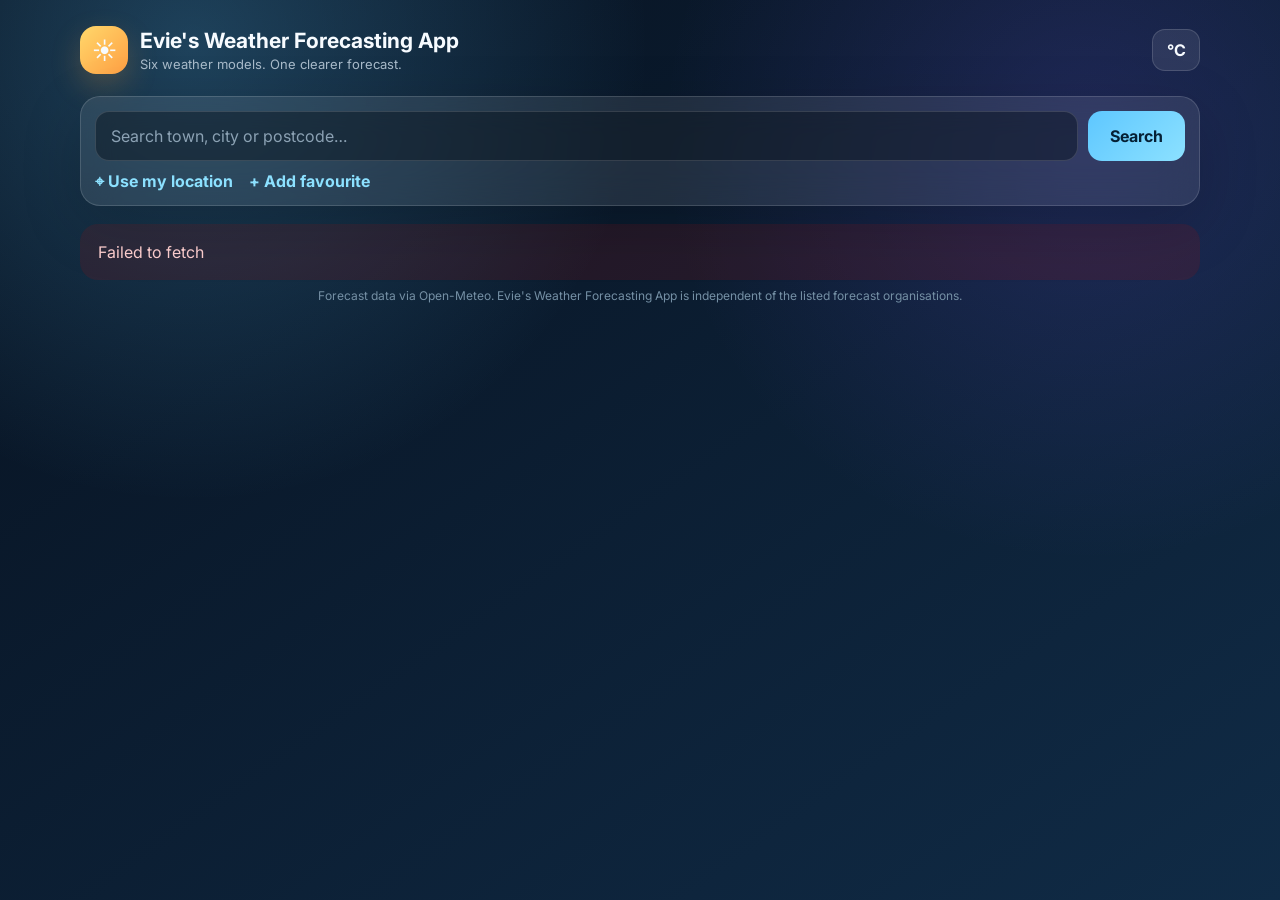
==== index.html @ 42afc1ee "Add current-hour model side-by-side section" ====
<!DOCTYPE html>
<html lang="en">
<head>
  <meta charset="UTF-8" />
  <meta name="viewport" content="width=device-width, initial-scale=1.0" />
  <meta name="theme-color" content="#07111f" />
  <title>Evie&apos;s Weather Forecasting App</title>
  <link rel="preconnect" href="https://fonts.googleapis.com">
  <link rel="preconnect" href="https://fonts.gstatic.com" crossorigin>
  <link href="https://fonts.googleapis.com/css2?family=Inter:wght@400;500;600;700;800&display=swap" rel="stylesheet">
  <link rel="stylesheet" href="style.css" />
  <link rel="stylesheet" href="hourly-overrides.css?v=20260829-13" />
  <link rel="stylesheet" href="rosie-upgrade.css?v=20260829-2" />
  <link rel="stylesheet" href="weather-effects.css?v=20260829-4" />
  <link rel="stylesheet" href="radar-link.css?v=20260830-1" />
</head>
<body>
  <div class="app-shell">
    <header class="topbar">
      <div class="brand">
        <div class="brand-mark">☀</div>
        <div><h1>Evie&apos;s Weather Forecasting App</h1><p>Six weather models. One clearer forecast.</p></div>
      </div>
      <button id="unitBtn" class="unit-btn" aria-label="Toggle temperature unit">°C</button>
    </header>

    <main>
      <section class="search-panel glass">
        <form id="searchForm" class="search-form">
          <input id="searchInput" autocomplete="off" placeholder="Search town, city or postcode…" aria-label="Search location" />
          <button type="submit">Search</button>
        </form>
        <button id="locationBtn" class="location-btn">⌖ Use my location</button>
        <div id="searchResults" class="search-results hidden"></div>
      </section>

      <section id="loading" class="status-card glass hidden">Comparing weather models…</section>
      <section id="error" class="status-card error hidden"></section>

      <section id="weatherContent" class="hidden">
        <section class="hero-card glass">
          <div id="weatherScene" class="weather-scene" aria-hidden="true"></div>
          <div class="hero-main">
            <div>
              <p id="locationName" class="eyebrow">—</p>
              <div class="consensus-label">CONSENSUS NOW</div>
              <h2 id="temperature">--°</h2>
              <p id="condition" class="condition">—</p>
              <p id="feelsLike" class="muted">Feels like —</p>
            </div>
            <div id="weatherIcon" class="weather-icon hero-static-icon" aria-hidden="true"></div>
          </div>

          <div class="rosie-lane" aria-hidden="true">
            <div id="rosie" class="rosie"></div>
          </div>

          <div class="stats-grid hero-stats-grid">
            <div class="stat likelihood-stat"><span>☔</span><div><small>Rain likelihood</small><strong id="confidenceBadge" class="confidence high">HIGH</strong></div></div>
            <div class="stat"><span>💧</span><div><small>Humidity</small><strong id="humidity">—</strong></div></div>
            <div class="stat"><span>💨</span><div><small>Wind</small><strong id="wind">—</strong></div></div>
            <div class="stat"><span>🌧️</span><div><small>Rain now</small><strong id="rain">—</strong></div></div>
            <div class="stat"><span>☀️</span><div><small>Current UV</small><strong id="currentUv">—</strong></div></div>
            <div class="stat"><span>🧠</span><div><small>Models live</small><strong id="modelCount">—</strong></div></div>
          </div>
          <p id="confidenceText" class="hidden">Models are closely aligned.</p>
          <div class="radar-forecast-wrap">
            <a id="radarForecastBtn" class="radar-forecast-btn" href="radar.html">
              <span>🌦️ Live Rain &amp; Cloud Forecast</span>
              <span class="radar-sub">See where the weather is heading →</span>
            </a>
          </div>
        </section>

        <section class="section-card glass">
          <div class="section-heading">
            <div><span class="kicker">AVERAGED</span><h3>Next 24 hours</h3></div>
            <span id="updatedAt" class="muted"></span>
          </div>
          <div id="hourlyForecast" class="hourly-scroll"></div>
        </section>

        <section class="section-card glass">
          <div class="section-heading">
            <div><span class="kicker">TOMORROW</span><h3>Tomorrow hour by hour</h3></div>
            <span id="tomorrowDate" class="muted"></span>
          </div>
          <div id="tomorrowHourlyForecast" class="hourly-scroll"></div>
        </section>

        <section class="section-card glass">
          <div class="section-heading">
            <div><span class="kicker">SIDE BY SIDE</span><h3>What each model says now</h3></div>
            <span id="nowModelTime" class="muted"></span>
          </div>
          <div id="nowModelComparison" class="model-grid"></div>
          <p class="explain">Each card is the model forecast for the current hour at the selected location, including its weather type, temperature and forecast precipitation.</p>
        </section>

        <section class="section-card glass">
          <div class="section-heading">
            <div><span class="kicker">SIDE BY SIDE</span><h3>What each model says tomorrow</h3></div>
          </div>
          <div id="modelComparison" class="model-grid"></div>
          <p class="explain">A model counts as predicting “rain” when it forecasts measurable precipitation during the day. This avoids pretending that different probability systems are directly identical.</p>
        </section>

        <section class="section-card glass">
          <div class="section-heading"><div><span class="kicker">MODEL CONSENSUS</span><h3>7-day forecast</h3></div></div>
          <div class="daily-header" aria-hidden="true">
            <div>Day</div><div>Weather</div><div>Consensus forecast</div><div>Rain likelihood</div><div>High / Low</div>
          </div>
          <div id="dailyForecast" class="daily-list"></div>
        </section>

        <section class="section-card glass accuracy-section">
          <div class="section-heading">
            <div><span class="kicker">SOURCE INDEX</span><h3>Forecast sources & recent accuracy</h3></div>
            <span id="accuracyWindow" class="muted">14-day local back-test</span>
          </div>
          <p class="accuracy-intro">Each model is back-tested locally using its archived 24-hour-ahead forecasts. The score combines temperature accuracy and correct rain/dry-day calls over the previous 14 complete days.</p>
          <div id="accuracyIndex" class="accuracy-index"></div>
          <p id="accuracyNote" class="explain">Calculating local forecast accuracy…</p>
        </section>
      </section>
    </main>

    <footer>Forecast data via Open-Meteo. Evie&apos;s Weather Forecasting App is independent of the listed forecast organisations.</footer>
  </div>
  <script src="uv-fix.js?v=20260829-2"></script>
  <script src="app.js"></script>
  <script src="current-uv.js?v=20260829-1"></script>
  <script src="rosie.js?v=20260829-5"></script>
  <script src="hourly-overrides.js"></script>
  <script src="accuracy-backtest.js"></script>
  <script src="weather-effects.js?v=20260829-5"></script>
  <script src="wind-labels.js?v=20260829-4"></script>
  <script src="location-features.js?v=20260829-1"></script>
  <script src="radar-link.js?v=20260830-1"></script>
  <script src="now-model-comparison.js?v=20260830-1"></script>
  <script src="auto-refresh.js"></script>
</body>
</html>
---- style.css ----
:root {
  color-scheme: dark;
  --bg: #07111f;
  --bg2: #102b46;
  --panel: rgba(255,255,255,.09);
  --border: rgba(255,255,255,.14);
  --text: #f7fbff;
  --muted: #a9bbca;
  --accent: #5ec7ff;
  --accent2: #8ce1ff;
  --danger: #ff8585;
}
* { box-sizing: border-box; }
body {
  margin: 0;
  min-height: 100vh;
  font-family: Inter, system-ui, sans-serif;
  color: var(--text);
  background:
    radial-gradient(circle at 15% 5%, rgba(94,199,255,.26), transparent 33%),
    radial-gradient(circle at 85% 15%, rgba(121,89,255,.18), transparent 32%),
    linear-gradient(145deg, var(--bg), var(--bg2));
  background-attachment: fixed;
}
button, input { font: inherit; }
button { cursor: pointer; }
.app-shell { width: min(1120px, calc(100% - 28px)); margin: 0 auto; padding: 26px 0 36px; }
.topbar { display:flex; justify-content:space-between; align-items:center; gap:16px; margin-bottom:22px; }
.brand { display:flex; align-items:center; gap:12px; }
.brand-mark { width:48px; height:48px; display:grid; place-items:center; border-radius:16px; background:linear-gradient(135deg,#ffd86b,#ff9f43); box-shadow:0 12px 30px rgba(255,170,60,.22); font-size:24px; }
h1 { font-size:21px; margin:0; }
.brand p { margin:3px 0 0; color:var(--muted); font-size:13px; }
.unit-btn { border:1px solid var(--border); background:var(--panel); color:var(--text); width:48px; height:42px; border-radius:13px; font-weight:700; }
.glass { background:var(--panel); border:1px solid var(--border); backdrop-filter: blur(18px); -webkit-backdrop-filter: blur(18px); box-shadow:0 18px 60px rgba(0,0,0,.18); }
.search-panel { padding:14px; border-radius:20px; margin-bottom:18px; position:relative; }
.search-form { display:flex; gap:10px; }
.search-form input { flex:1; min-width:0; border:1px solid var(--border); outline:none; color:var(--text); background:rgba(3,12,22,.42); border-radius:14px; padding:14px 15px; }
.search-form input::placeholder { color:#8ca2b4; }
.search-form button, .location-btn { border:0; border-radius:14px; font-weight:700; }
.search-form button { padding:0 22px; background:linear-gradient(135deg,var(--accent),var(--accent2)); color:#052035; }
.location-btn { margin-top:10px; padding:10px 12px; background:transparent; color:var(--accent2); }
.search-results { position:absolute; z-index:10; left:14px; right:14px; top:70px; background:#102237; border:1px solid var(--border); border-radius:15px; overflow:hidden; box-shadow:0 18px 50px rgba(0,0,0,.38); }
.result-item { width:100%; border:0; background:transparent; color:var(--text); text-align:left; padding:12px 14px; border-bottom:1px solid rgba(255,255,255,.07); }
.result-item:hover { background:rgba(255,255,255,.08); }
.status-card { padding:18px; border-radius:18px; color:var(--muted); }
.error { color:#ffd0d0; border-color:rgba(255,120,120,.25); background:rgba(150,20,20,.18); }
.hero-card { padding:26px; border-radius:28px; margin-bottom:18px; overflow:hidden; position:relative; }
.hero-card::after { content:""; position:absolute; width:240px; height:240px; border-radius:50%; background:rgba(94,199,255,.12); right:-80px; top:-100px; }
.hero-main { display:flex; align-items:center; justify-content:space-between; gap:25px; position:relative; z-index:1; }
.eyebrow { font-size:15px; font-weight:700; color:var(--accent2); margin:0 0 7px; }
h2 { font-size:clamp(64px,11vw,104px); letter-spacing:-7px; line-height:.95; margin:0; }
.condition { font-size:20px; font-weight:600; margin:12px 0 4px; }
.muted { color:var(--muted); }
.weather-icon { font-size:clamp(70px,14vw,130px); filter:drop-shadow(0 16px 25px rgba(0,0,0,.2)); }
.stats-grid { display:grid; grid-template-columns:repeat(4,1fr); gap:10px; margin-top:27px; position:relative; z-index:1; }
.stat { display:flex; align-items:center; gap:10px; padding:14px; border-radius:16px; background:rgba(0,0,0,.14); }
.stat > span { font-size:20px; }
.stat small { display:block; color:var(--muted); margin-bottom:3px; }
.stat strong { font-size:15px; }
.section-card { padding:20px; border-radius:23px; margin-bottom:18px; }
.section-heading { display:flex; justify-content:space-between; align-items:end; gap:12px; margin-bottom:15px; }
h3 { margin:0; font-size:18px; }
.section-heading span { font-size:11px; }
.hourly-scroll { display:grid; grid-auto-flow:column; grid-auto-columns:minmax(82px,1fr); gap:9px; overflow-x:auto; padding-bottom:8px; scrollbar-width:thin; }
.hour-card { text-align:center; border-radius:16px; padding:12px 8px; background:rgba(0,0,0,.15); }
.hour-card .time { font-size:12px; color:var(--muted); }
.hour-card .icon { font-size:27px; margin:8px 0; }
.hour-card strong { display:block; font-size:16px; }
.hour-card small { display:block; color:#82d7ff; margin-top:5px; }
.hour-extra { font-size:9px; line-height:1.25; color:var(--muted); white-space:nowrap; margin-top:4px; }
.daily-list { display:grid; gap:8px; }
.day-row { display:grid; grid-template-columns:1.2fr 42px 1fr 1.2fr; align-items:center; gap:12px; padding:12px 13px; border-radius:14px; background:rgba(0,0,0,.12); }
.day-row .day { font-weight:700; }
.day-row .desc { color:var(--muted); font-size:13px; text-align:center; }
.day-row .temps { text-align:right; font-weight:700; }
.day-row .temps span { color:var(--muted); font-weight:500; margin-left:7px; }
footer { text-align:center; color:#7590a5; font-size:12px; padding-top:8px; }
.hidden { display:none !important; }
@media (max-width: 700px) {
  .app-shell { width:min(100% - 18px,1120px); padding-top:14px; }
  .search-form button { padding:0 14px; }
  .hero-card { padding:20px; }
  .stats-grid { grid-template-columns:repeat(2,1fr); }
  .weather-icon { font-size:70px; }
  h2 { letter-spacing:-4px; }
  .day-row { grid-template-columns:1.1fr 36px .9fr; }
  .day-row .desc { display:none; }
}

.confidence-key { display:flex; flex-wrap:wrap; gap:14px 22px; margin-top:12px; padding-top:12px; border-top:1px solid rgba(255,255,255,.08); color:var(--muted); font-size:12px; }
.confidence-key span { display:inline-flex; align-items:center; gap:6px; }
.confidence-key strong { color:var(--text); }
.confidence-dot { width:9px; height:9px; border-radius:50%; display:inline-block; flex:0 0 auto; }
.confidence-dot.high { background:#ff7272; box-shadow:0 0 0 3px rgba(255,114,114,.12); }
.confidence-dot.medium { background:#ffd45c; box-shadow:0 0 0 3px rgba(255,212,92,.12); }
.confidence-dot.low { background:#48dc8b; box-shadow:0 0 0 3px rgba(72,220,139,.12); }
.hour-confidence { display:flex; justify-content:center; align-items:center; gap:5px; margin-top:8px; font-size:10px; font-weight:700; color:var(--muted); }
.hour-confidence.high { color:#ff9d9d; }
.hour-confidence.medium { color:#ffe08a; }
.hour-confidence.low { color:#86efb2; }

.confidence { display:inline-flex; align-items:center; padding:5px 9px; border-radius:999px; font-size:11px; margin-top:4px; }
.confidence.high { background:rgba(255,114,114,.14); color:#ff9d9d; }
.confidence.medium { background:rgba(255,212,92,.14); color:#ffe08a; }
.confidence.low { background:rgba(72,220,139,.14); color:#86efb2; }
.confidence-strip { display:flex; justify-content:space-between; align-items:center; gap:20px; margin-top:20px; padding:13px 15px; background:rgba(0,0,0,.12); border-radius:15px; position:relative; z-index:1; }
.confidence-strip small { display:block; color:var(--muted); }
.confidence-strip p { margin:0; color:var(--muted); font-size:13px; text-align:right; }
.model-vote { color:var(--muted); font-size:9px; margin-top:4px; min-height:12px; }
.model-vote.high { color:#86efb2; font-weight:700; }
.model-vote.medium { color:#ffe08a; font-weight:700; }
.model-vote.low { color:#ff9d9d; font-weight:700; }

.model-grid { display:grid; grid-template-columns:repeat(6,minmax(105px,1fr)); gap:9px; overflow-x:auto; }
.model-card { min-width:105px; text-align:center; border-radius:16px; padding:13px 9px; background:rgba(0,0,0,.15); }
.model-card b { display:block; color:var(--accent2); font-size:12px; }
.model-card small { display:block; color:var(--muted); font-size:10px; margin-top:7px; }
.model-card.unavailable { opacity:.5; }
.model-icon { font-size:27px; margin:9px 0 6px; }
.model-temp { font-weight:800; font-size:17px; }
.model-temp span { color:var(--muted); font-weight:500; font-size:14px; }
.explain { color:#8199ad; font-size:11px; line-height:1.5; margin:13px 2px 0; }
.daily-header { display:grid; grid-template-columns:.8fr 1.35fr 1.65fr 1fr 1fr; gap:12px; padding:0 13px 8px; color:#84a1b7; font-size:10px; text-transform:uppercase; letter-spacing:.07em; }
.day-row.consensus-row { grid-template-columns:.8fr 1.35fr 1.65fr 1fr 1fr; }
.day-weather { display:flex; align-items:center; gap:8px; }
.day-weather span { font-size:24px; }
.day-weather small { color:var(--muted); font-size:11px; }
.daily-confidence { display:flex; align-items:center; gap:6px; font-size:11px; font-weight:700; }
.daily-confidence.high { color:#ff9d9d; }
.daily-confidence.medium { color:#ffe08a; }
.daily-confidence.low { color:#86efb2; }
.accuracy-intro { color:var(--muted); font-size:12px; line-height:1.55; }
.accuracy-index { display:grid; gap:8px; margin-top:14px; }
.accuracy-row { display:grid; grid-template-columns:34px 1.6fr .7fr 1.2fr; gap:12px; align-items:center; padding:12px 13px; background:rgba(0,0,0,.12); border-radius:14px; }
.accuracy-row .rank { width:28px; height:28px; border-radius:9px; display:grid; place-items:center; background:rgba(255,255,255,.06); font-weight:700; }
.accuracy-row strong { display:block; font-size:12px; }
.accuracy-row small { display:block; color:var(--muted); font-size:10px; margin-top:2px; }
.source-status { font-size:11px; font-weight:700; }
.source-status.live { color:#86efb2; }
.source-status.offline { color:#ff9d9d; }
.accuracy-placeholder { color:var(--muted); font-size:11px; text-align:right; }
.accuracy-placeholder strong { display:inline; color:var(--text); }
@media (max-width: 780px) {
  .daily-header { display:none; }
  .day-row.consensus-row { grid-template-columns:1fr 1fr; gap:8px; }
  .day-row.consensus-row .desc { display:block; text-align:left; }
  .accuracy-row { grid-template-columns:30px 1fr auto; }
  .accuracy-placeholder { grid-column:2 / 4; text-align:left; }
  .confidence-strip { align-items:flex-start; flex-direction:column; gap:8px; }
  .confidence-strip p { text-align:left; }
}
---- hourly-overrides.css ----
/* Hourly layout refinements */
.hourly-scroll {
  grid-auto-columns: 114px !important;
  gap: 5px !important;
}
.hour-card {
  min-width: 114px;
  padding: 8px 7px;
}
.hour-card .time { font-size: 12.6px; }
.hour-card .icon { font-size: 34px; margin: 5px 0 !important; }
.hour-card > strong { font-size: 21px; }
.hour-extra { font-size: 10.5px; color: var(--muted); margin-top: 3px; line-height: 1.22; }
.hour-extra.nowrap { white-space: nowrap; }
.hour-extra .wind-speed,
.hour-extra .wind-category { display:block; white-space:nowrap; }
.hour-extra .wind-category { margin-top:1px; font-size:9.5px; color:var(--muted); }
.model-vote { margin-top: 3px; font-weight:700; font-size:11.6px; }
.hour-confidence { margin-top: 4px; margin-bottom: 1px; }

/* Rain likelihood colours */
/* 1–2/6 rain = green, 3–4/6 = yellow, 5–6/6 = red */
.model-vote.low { color:#86efb2 !important; }
.model-vote.medium { color:#ffe08a !important; }
.model-vote.high { color:#ff9d9d !important; }

.confidence-dot.high { background:#ff7272; box-shadow:0 0 0 3px rgba(255,114,114,.12); }
.confidence-dot.medium { background:#ffd45c; box-shadow:0 0 0 3px rgba(255,212,92,.12); }
.confidence-dot.low { background:#48dc8b; box-shadow:0 0 0 3px rgba(72,220,139,.12); }

.hour-confidence.high,
.daily-confidence.high { color:#ff9d9d; }
.hour-confidence.medium,
.daily-confidence.medium { color:#ffe08a; }
.hour-confidence.low,
.daily-confidence.low { color:#86efb2; }

.confidence.high { background:rgba(255,114,114,.14); color:#ff9d9d; }
.confidence.medium { background:rgba(255,212,92,.14); color:#ffe08a; }
.confidence.low { background:rgba(72,220,139,.14); color:#86efb2; }

/* Predictive search dropdown */
.search-panel { position:relative; }
.search-results.predictive-results {
  position:absolute;
  left:18px;
  right:18px;
  top:72px;
  z-index:50;
  border:1px solid rgba(255,255,255,.12);
  border-radius:14px;
  overflow:hidden;
  background:#122338;
  box-shadow:0 18px 45px rgba(0,0,0,.28);
  max-height:290px;
  overflow-y:auto;
}
.search-results.predictive-results .result-item {
  width:100%;
  display:block;
  text-align:left;
  padding:11px 14px;
  border:0;
  border-bottom:1px solid rgba(255,255,255,.06);
  border-radius:0;
  background:transparent;
  color:#eaf7ff;
}
.search-results.predictive-results .result-item:last-child { border-bottom:0; }
.search-results.predictive-results .result-item:hover,
.search-results.predictive-results .result-item.active { background:rgba(94,199,255,.10); }
.search-results.predictive-results .result-item strong { color:#fff; }
.search-results.predictive-results .result-item span { font-size:11px; }

/* Location actions and favourites: text links, not grey buttons */
.location-links {
  display:flex;
  align-items:center;
  flex-wrap:wrap;
  gap:10px 16px;
  margin-top:10px;
}
.location-links .location-btn,
.location-links .favourite-action,
.location-links .favourite-location {
  appearance:none;
  border:0 !important;
  background:transparent !important;
  box-shadow:none !important;
  padding:0 !important;
  margin:0 !important;
  color:var(--accent2) !important;
  font:inherit;
  font-weight:700;
  cursor:pointer;
  white-space:nowrap;
}
.location-links .location-btn:hover,
.location-links .favourite-action:hover,
.location-links .favourite-location:hover { color:#b9efff !important; }
.favourites-list-inline { display:flex; align-items:center; flex-wrap:wrap; gap:8px 12px; }
.favourite-location { display:inline-flex !important; align-items:center; gap:5px; }
.favourite-location .remove-favourite {
  color:#86a9bd;
  font-size:13px;
  line-height:1;
  padding-left:2px;
}
.favourite-location:hover .remove-favourite { color:#ffaaaa; }

/* Hero summary row: six equal cards on desktop */
.hero-stats-grid {
  grid-template-columns: repeat(6, minmax(0, 1fr)) !important;
  gap: 10px !important;
  margin-top: 18px !important;
}
.hero-stats-grid .stat {
  width: 100% !important;
  min-width: 0 !important;
  padding: 13px 12px !important;
}
.hero-stats-grid .stat > div {
  min-width: 0;
}
.hero-stats-grid .stat small {
  white-space: nowrap !important;
  font-size: 11px !important;
  line-height: 1.15;
}
.hero-stats-grid .stat strong:not(.confidence) {
  white-space: nowrap !important;
  font-size: 14px;
}
.likelihood-stat .confidence { margin-top: 0; }
.hero-static-icon { display: none !important; }
.hero-card .hero-main { min-height: 185px; }

/* Rosie: detailed weather-reactive golden cocker spaniel */
.hero-card { position:relative; overflow:hidden; }
.rosie-lane {
  position:absolute;
  left:30%;
  right:39%;
  top:101px;
  height:98px;
  overflow:visible;
  pointer-events:none;
  z-index:1;
}
.rosie {
  position:absolute;
  left:4%;
  bottom:0;
  width:112px;
  height:80px;
  transition:left 3.2s cubic-bezier(.45,.05,.35,1), transform .35s ease;
  transform-origin:center bottom;
}
.rosie svg {
  width:100%;
  height:100%;
  overflow:visible;
  filter:drop-shadow(0 7px 8px rgba(0,0,0,.22));
}
.rosie.face-left { transform:scaleX(-1); }
.rosie.face-right { transform:scaleX(1); }
.rosie-dog { transform-box:fill-box; transform-origin:center bottom; }
.rosie-head-group { transform-box:fill-box; transform-origin:62% 72%; }
.rosie-tail-group { transform-box:fill-box; transform-origin:90% 60%; }
.rosie-ear { transform-box:fill-box; transform-origin:50% 8%; }
.rosie-leg { transform-box:fill-box; transform-origin:50% 0%; }
.rosie-hind-leg-group { transform-box:fill-box; transform-origin:60% 25%; }
.rosie-front-legs { transform-box:fill-box; transform-origin:50% 20%; }
.rosie-shadow { transform-box:fill-box; transform-origin:center; }
.rosie-mouth-sad { display:none; }

/* Walking is deliberately lively: body bob, head movement, ears, paws and tail */
.rosie.walking .rosie-dog { animation:rosie-walk-bob .48s ease-in-out infinite; }
.rosie.walking .rosie-head-group { animation:rosie-head-walk .72s ease-in-out infinite alternate; }
.rosie.walking .rosie-leg-a { animation:rosie-leg-a .42s ease-in-out infinite alternate; }
.rosie.walking .rosie-leg-b { animation:rosie-leg-b .42s ease-in-out infinite alternate; }
.rosie.walking .rosie-hind-leg-group { animation:rosie-hind-step .42s ease-in-out infinite alternate; }
.rosie.walking .rosie-ear-back { animation:rosie-ear-flop-a .55s ease-in-out infinite alternate; }
.rosie.walking .rosie-ear-front { animation:rosie-ear-flop-b .55s ease-in-out infinite alternate; }
.rosie.walking .rosie-shadow { animation:rosie-shadow-pulse .48s ease-in-out infinite; }

/* Standing Rosie still feels alive */
.rosie.standing .rosie-dog { animation:rosie-breathe 2.1s ease-in-out infinite; }
.rosie.standing .rosie-head-group { animation:rosie-look 2.7s ease-in-out infinite; }
.rosie.standing .rosie-ear-front { animation:rosie-ear-twitch 2.3s ease-in-out infinite; }

/* Sitting pose: body settles, hindquarters drop, front paws stay planted */
.rosie.sitting .rosie-dog { animation:rosie-sit-settle .55s ease-out both, rosie-sit-breathe 2.4s .55s ease-in-out infinite; }
.rosie.sitting .rosie-body-group { transform:translateY(8px) rotate(-3deg); }
.rosie.sitting .rosie-hind-leg-group { transform:translate(7px,7px) rotate(44deg) scaleY(.78); }
.rosie.sitting .rosie-front-legs { transform:translateY(2px); }
.rosie.sitting .rosie-head-group { animation:rosie-sit-look 2.4s .4s ease-in-out infinite; }
.rosie.sitting .rosie-ear-back { animation:rosie-ear-twitch 2.6s ease-in-out infinite; }

/* Happy Rosie */
.rosie.happy .rosie-tail-group { animation:rosie-tail-happy .28s ease-in-out infinite alternate; }
.rosie.happy .rosie-tongue { opacity:1; }
.rosie.happy .rosie-mouth-happy { display:block; }
.rosie.happy .rosie-mouth-sad { display:none; }
.rosie.happy.sitting .rosie-head-group { animation-duration:1.9s; }

/* Rainy Rosie: slower body language, droopy ears and sad expression */
.rosie.sad { transition-duration:4s, .35s; }
.rosie.sad .rosie-mouth-happy,
.rosie.sad .rosie-tongue { display:none; }
.rosie.sad .rosie-mouth-sad { display:block; }
.rosie.sad .rosie-brow-left { transform:rotate(8deg); transform-origin:center; }
.rosie.sad .rosie-brow-right { transform:rotate(-8deg); transform-origin:center; }
.rosie.sad .rosie-tail-group { animation:rosie-tail-sad 1.3s ease-in-out infinite alternate; }
.rosie.sad.walking .rosie-dog { animation-duration:.78s; }
.rosie.sad.walking .rosie-leg-a,
.rosie.sad.walking .rosie-leg-b,
.rosie.sad.walking .rosie-hind-leg-group { animation-duration:.72s; }
.rosie.sad .rosie-ear-back { transform:rotate(8deg); }
.rosie.sad .rosie-ear-front { transform:rotate(-8deg); }

.hero-main,.hero-stats-grid { position:relative; z-index:2; }

@keyframes rosie-walk-bob {
  0%,100% { transform:translateY(0) rotate(0deg); }
  25% { transform:translateY(-4px) rotate(-1.5deg); }
  50% { transform:translateY(-1px) rotate(0deg); }
  75% { transform:translateY(-4px) rotate(1.5deg); }
}
@keyframes rosie-head-walk { from { transform:rotate(-4deg) translateY(1px); } to { transform:rotate(5deg) translateY(-2px); } }
@keyframes rosie-leg-a { from { transform:rotate(15deg) translateY(0); } to { transform:rotate(-18deg) translateY(-1px); } }
@keyframes rosie-leg-b { from { transform:rotate(-18deg) translateY(-1px); } to { transform:rotate(15deg) translateY(0); } }
@keyframes rosie-hind-step { from { transform:rotate(-8deg); } to { transform:rotate(10deg); } }
@keyframes rosie-ear-flop-a { from { transform:rotate(-7deg); } to { transform:rotate(8deg) translateY(1px); } }
@keyframes rosie-ear-flop-b { from { transform:rotate(7deg); } to { transform:rotate(-8deg) translateY(1px); } }
@keyframes rosie-shadow-pulse { 0%,100% { transform:scaleX(1); opacity:.7; } 50% { transform:scaleX(.84); opacity:.5; } }
@keyframes rosie-tail-happy { from { transform:rotate(-20deg); } to { transform:rotate(25deg); } }
@keyframes rosie-tail-sad { from { transform:rotate(-8deg) translateY(2px); } to { transform:rotate(5deg) translateY(4px); } }
@keyframes rosie-breathe { 0%,100% { transform:translateY(0) scaleY(1); } 50% { transform:translateY(-1px) scaleY(1.015); } }
@keyframes rosie-look { 0%,35%,100% { transform:rotate(0); } 50% { transform:rotate(-7deg); } 70% { transform:rotate(6deg); } }
@keyframes rosie-ear-twitch { 0%,75%,100% { transform:rotate(0); } 82% { transform:rotate(7deg); } 90% { transform:rotate(-4deg); } }
@keyframes rosie-sit-settle { from { transform:translateY(0); } to { transform:translateY(5px); } }
@keyframes rosie-sit-breathe { 0%,100% { transform:translateY(5px); } 50% { transform:translateY(3px); } }
@keyframes rosie-sit-look { 0%,25%,100% { transform:rotate(0) translateY(0); } 42% { transform:rotate(-9deg) translateY(-1px); } 67% { transform:rotate(7deg) translateY(-2px); } }

/* 7-day model consensus: one identical grid for headings and every row */
.daily-header,
.day-row.consensus-row {
  display: grid !important;
  grid-template-columns: minmax(72px,.8fr) minmax(150px,1.35fr) minmax(190px,1.65fr) minmax(120px,1fr) minmax(105px,1fr) !important;
  column-gap: 18px !important;
  align-items: center !important;
}
.daily-header { padding-left: 13px !important; padding-right: 13px !important; }
.daily-header > div,
.day-row.consensus-row > div { min-width:0; width:100%; text-align:left !important; justify-self:stretch; }
.day-row.consensus-row .day,
.day-row.consensus-row .day-weather,
.day-row.consensus-row .desc,
.day-row.consensus-row .daily-confidence { justify-content:flex-start; text-align:left !important; }
.daily-header > div:nth-child(5) { display:grid; grid-template-columns:38px 38px; column-gap:8px; justify-content:start; }
.day-row.consensus-row .temps {
  display:grid !important;
  grid-template-columns:38px 38px;
  column-gap:8px;
  justify-content:start;
  align-items:baseline;
  text-align:left !important;
  font-variant-numeric:tabular-nums;
}
.day-row.consensus-row .temps span { margin-left:0 !important; text-align:left; }

@media (max-width: 760px) {
  .hero-stats-grid { grid-template-columns:repeat(2,minmax(0,1fr)) !important; }

  .hourly-scroll { grid-auto-columns:118px !important; gap:3px !important; }
  .hour-card { min-width:118px !important; padding:7px 6px !important; }
  .hour-card .icon { margin:4px 0 !important; }
  .model-vote { margin-top:2px; }
  .hour-extra { margin-top:2px; line-height:1.18; }

  /* Keep Rosie in the centre-left safe zone and shrink the weather artwork */
  .rosie-lane {
    left:37%;
    right:31%;
    top:139px;
    height:72px;
  }
  .rosie { width:78px; height:58px; }
  .weather-scene { transform:scale(.78); transform-origin:top right; }

  .daily-header { display:none !important; }
  .day-row.consensus-row { grid-template-columns:1fr 1fr !important; column-gap:8px !important; }
  .search-results.predictive-results { top:72px; }
}
---- rosie-upgrade.css ----
/* Rosie v4: directional walking, heavier cocker ears, correct turn layering */
.rosie-lane{
  position:absolute;
  left:29%;
  right:38%;
  top:96px;
  height:106px;
  overflow:visible;
  pointer-events:none;
  z-index:1;
}
.rosie{
  position:absolute;
  left:10%;
  bottom:0;
  width:138px;
  height:94px;
  transition:left var(--rosie-move-ms,2800ms) linear;
  transform:none !important;
  transform-origin:center bottom;
}
.rosie.face-left,.rosie.face-right{transform:none !important;}
.rosie svg{width:100%;height:100%;overflow:visible;filter:drop-shadow(0 7px 8px rgba(0,0,0,.22));}
.rosie-direction{transform-box:fill-box;transform-origin:center center;transition:transform .18s ease;}
.rosie.face-left .rosie-direction{transform:scaleX(-1);}
.rosie.face-right .rosie-direction{transform:scaleX(1);}
.rosie-dog{transform-box:fill-box;transform-origin:center bottom;}
.rosie-head-group,.rosie-tail-group,.rosie-ear,.rosie-leg,.rosie-hind-leg-group,.rosie-front-legs{transform-box:fill-box;}
.rosie-head-group{transform-origin:58% 72%;}
.rosie-tail-group{transform-origin:92% 58%;}
.rosie-ear{transform-origin:50% 8%;}
.rosie-leg{transform-origin:50% 0%;}
.rosie-hind-leg-group{transform-origin:60% 25%;}
.rosie-front-legs{transform-origin:50% 20%;}
.rosie-mouth-sad{display:none;}

/* Walking */
.rosie.walking .rosie-dog{animation:rosie4-walk-bob .46s ease-in-out infinite;}
.rosie.walking .rosie-head-group{animation:rosie4-head-walk .7s ease-in-out infinite alternate;}
.rosie.walking .rosie-leg-a{animation:rosie4-leg-a .42s ease-in-out infinite alternate;}
.rosie.walking .rosie-leg-b{animation:rosie4-leg-b .42s ease-in-out infinite alternate;}
.rosie.walking .rosie-hind-leg-group{animation:rosie4-hind-step .42s ease-in-out infinite alternate;}
.rosie.walking .rosie-ear-back{animation:rosie4-ear-back .72s ease-in-out infinite alternate;}
.rosie.walking .rosie-ear-front{animation:rosie4-ear-front .72s ease-in-out infinite alternate;}

/* Standing */
.rosie.standing .rosie-dog{animation:rosie4-breathe 2s ease-in-out infinite;}
.rosie.standing .rosie-head-group{animation:rosie4-look 2.7s ease-in-out infinite;}
.rosie.standing .rosie-ear-front{animation:rosie4-ear-twitch 2.6s ease-in-out infinite;}
.rosie.standing .rosie-ear-back{animation:rosie4-ear-idle 2.8s ease-in-out infinite;}

/* Sitting */
.rosie.sitting .rosie-dog{animation:rosie4-sit-settle .5s ease-out both,rosie4-sit-breathe 2.3s .5s ease-in-out infinite;}
.rosie.sitting .rosie-body-group{transform:translateY(8px) rotate(-4deg);}
.rosie.sitting .rosie-hind-leg-group{transform:translate(8px,8px) rotate(46deg) scaleY(.76);}
.rosie.sitting .rosie-front-legs{transform:translateY(3px);}
.rosie.sitting .rosie-head-group{animation:rosie4-sit-look 2.3s .35s ease-in-out infinite;}
.rosie.sitting .rosie-ear-front{animation:rosie4-ear-twitch 2.8s ease-in-out infinite;}
.rosie.sitting .rosie-ear-back{animation:rosie4-ear-idle 3s ease-in-out infinite;}

/* Happy */
.rosie.happy .rosie-tail-group{animation:rosie4-tail-happy .26s ease-in-out infinite alternate;}
.rosie.happy .rosie-tongue{opacity:1;}
.rosie.happy .rosie-mouth-happy{display:block;}
.rosie.happy .rosie-mouth-sad{display:none;}

/* Rainy / sad */
.rosie.sad .rosie-mouth-happy,.rosie.sad .rosie-tongue{display:none;}
.rosie.sad .rosie-mouth-sad{display:block;}
.rosie.sad .rosie-tail-group{animation:rosie4-tail-sad 1.2s ease-in-out infinite alternate;}
.rosie.sad.walking .rosie-dog{animation-duration:.72s;}
.rosie.sad.walking .rosie-leg-a,.rosie.sad.walking .rosie-leg-b,.rosie.sad.walking .rosie-hind-leg-group{animation-duration:.68s;}
.rosie.sad .rosie-ear-back{animation-duration:1.05s;}
.rosie.sad .rosie-ear-front{animation-duration:1.05s;}
.rosie.sad .rosie-brow-left{transform:rotate(8deg);transform-origin:center;}
.rosie.sad .rosie-brow-right{transform:rotate(-8deg);transform-origin:center;}

@keyframes rosie4-walk-bob{0%,100%{transform:translateY(0)}25%{transform:translateY(-5px) rotate(-1.5deg)}50%{transform:translateY(-1px)}75%{transform:translateY(-5px) rotate(1.5deg)}}
@keyframes rosie4-head-walk{from{transform:rotate(-4deg) translateY(1px)}to{transform:rotate(5deg) translateY(-2px)}}
@keyframes rosie4-leg-a{from{transform:rotate(18deg)}to{transform:rotate(-20deg) translateY(-1px)}}
@keyframes rosie4-leg-b{from{transform:rotate(-20deg) translateY(-1px)}to{transform:rotate(18deg)}}
@keyframes rosie4-hind-step{from{transform:rotate(-10deg)}to{transform:rotate(12deg)}}
@keyframes rosie4-ear-back{from{transform:rotate(3deg) translateY(0)}to{transform:rotate(-5deg) translateY(2px)}}
@keyframes rosie4-ear-front{from{transform:rotate(-2deg) translateY(0)}to{transform:rotate(7deg) translateY(3px)}}
@keyframes rosie4-ear-twitch{0%,80%,100%{transform:rotate(0)}88%{transform:rotate(4deg)}94%{transform:rotate(-2deg)}}
@keyframes rosie4-ear-idle{0%,100%{transform:rotate(0)}50%{transform:rotate(2deg) translateY(1px)}}
@keyframes rosie4-tail-happy{from{transform:rotate(-22deg)}to{transform:rotate(28deg)}}
@keyframes rosie4-tail-sad{from{transform:rotate(-8deg) translateY(2px)}to{transform:rotate(4deg) translateY(5px)}}
@keyframes rosie4-breathe{0%,100%{transform:translateY(0)}50%{transform:translateY(-1px) scaleY(1.015)}}
@keyframes rosie4-look{0%,35%,100%{transform:rotate(0)}50%{transform:rotate(-8deg)}70%{transform:rotate(7deg)}}
@keyframes rosie4-sit-settle{from{transform:translateY(0)}to{transform:translateY(5px)}}
@keyframes rosie4-sit-breathe{0%,100%{transform:translateY(5px)}50%{transform:translateY(3px)}}
@keyframes rosie4-sit-look{0%,25%,100%{transform:rotate(0)}42%{transform:rotate(-10deg) translateY(-1px)}67%{transform:rotate(8deg) translateY(-2px)}}

@media(max-width:760px){
  .rosie-lane{left:22%;right:43%;top:128px;height:82px;}
  .rosie{width:92px;height:64px;}
  .weather-scene{transform:scale(.78);transform-origin:top right;}
}
---- weather-effects.css ----
/* Animated current-weather hero scene */
.hero-card { isolation:isolate; transition:background .8s ease, box-shadow .8s ease; }
.hero-card .weather-scene { position:absolute; inset:0; overflow:hidden; pointer-events:none; z-index:0; opacity:.95; }
.hero-card .hero-main,.hero-card .stats-grid { position:relative; z-index:2; }
.hero-card::after { z-index:1; }

.weather-scene .scene-cloud {
  position:absolute;
  right:5%;
  top:17%;
  width:138px;
  height:48px;
  border-radius:999px;
  background:linear-gradient(180deg,rgba(255,255,255,.96),rgba(222,229,245,.9));
  box-shadow:0 16px 28px rgba(0,0,0,.16);
  animation:cloudFloat 6s ease-in-out infinite;
}
.weather-scene .scene-cloud::before,
.weather-scene .scene-cloud::after {
  content:"";
  position:absolute;
  border-radius:50%;
  background:inherit;
}
.weather-scene .scene-cloud::before { width:66px; height:66px; left:17px; top:-31px; }
.weather-scene .scene-cloud::after { width:76px; height:76px; right:14px; top:-37px; }
.weather-scene .scene-cloud.back {
  right:15%;
  top:23%;
  width:112px;
  height:40px;
  opacity:.24;
  filter:brightness(.82);
  animation-duration:10s;
  animation-direction:alternate-reverse;
}
.weather-scene .scene-cloud.back::before { width:52px; height:52px; left:14px; top:-24px; }
.weather-scene .scene-cloud.back::after { width:60px; height:60px; right:12px; top:-29px; }
.weather-scene .scene-cloud.front { right:5%; top:21%; }

.weather-scene .sun-disc { position:absolute; right:9%; top:10%; width:112px; height:112px; border-radius:50%; background:radial-gradient(circle at 35% 35%,#fff6ae 0 9%,#ffd453 28%,#ff9f28 63%,rgba(255,159,40,.15) 72%,transparent 74%); box-shadow:0 0 45px rgba(255,196,70,.36); animation:sunPulse 4s ease-in-out infinite; }
.weather-scene .moon-disc { position:absolute; right:10%; top:9%; width:92px; height:92px; border-radius:50%; background:radial-gradient(circle at 34% 30%,#fff 0 5%,#e9efff 42%,#bcc8e8 100%); box-shadow:0 0 35px rgba(210,225,255,.28); }
.weather-scene .star { position:absolute; width:3px; height:3px; border-radius:50%; background:#fff; opacity:.65; animation:twinkle 2.6s ease-in-out infinite; }
.weather-scene .rain-drop { position:absolute; top:-16%; width:2px; height:28px; border-radius:2px; background:linear-gradient(to bottom,rgba(123,202,255,0),rgba(123,202,255,.9)); transform:rotate(11deg); animation:rainFall linear infinite; }
.weather-scene .snow-flake { position:absolute; top:-8%; color:rgba(255,255,255,.9); font-size:14px; animation:snowFall linear infinite; }
.weather-scene .fog-bank { position:absolute; left:-12%; width:125%; height:42px; border-radius:999px; background:linear-gradient(90deg,transparent,rgba(225,239,250,.16),rgba(225,239,250,.3),rgba(225,239,250,.12),transparent); filter:blur(8px); animation:fogDrift 12s ease-in-out infinite alternate; }
.weather-scene .lightning { position:absolute; inset:0; background:rgba(220,235,255,.15); opacity:0; animation:lightningFlash 7s steps(1,end) infinite; }

.hero-card.weather-clear { background:linear-gradient(135deg,rgba(37,112,160,.43),rgba(73,79,145,.30)),var(--panel); }
.hero-card.weather-cloudy { background:linear-gradient(135deg,rgba(55,83,106,.38),rgba(61,66,116,.28)),var(--panel); }
.hero-card.weather-rain { background:linear-gradient(135deg,rgba(29,67,95,.55),rgba(43,51,99,.38)),var(--panel); box-shadow:0 18px 60px rgba(0,0,0,.23),inset 0 0 90px rgba(80,165,220,.05); }
.hero-card.weather-snow { background:linear-gradient(135deg,rgba(75,107,132,.40),rgba(79,83,126,.28)),var(--panel); }
.hero-card.weather-fog { background:linear-gradient(135deg,rgba(75,98,112,.42),rgba(61,70,94,.32)),var(--panel); }
.hero-card.weather-storm { background:linear-gradient(135deg,rgba(28,42,70,.64),rgba(44,35,78,.50)),var(--panel); }
.hero-card.weather-night { background:linear-gradient(135deg,rgba(14,35,66,.74),rgba(31,33,79,.64)),var(--panel); }

@keyframes cloudFloat { 0%,100%{transform:translate3d(0,0,0)} 50%{transform:translate3d(-12px,7px,0)} }
@keyframes sunPulse { 0%,100%{transform:scale(1);filter:brightness(1)} 50%{transform:scale(1.055);filter:brightness(1.08)} }
@keyframes twinkle { 0%,100%{opacity:.25;transform:scale(.75)} 50%{opacity:.9;transform:scale(1.35)} }
@keyframes rainFall { 0%{transform:translate3d(0,-20px,0) rotate(11deg);opacity:0} 12%{opacity:1} 100%{transform:translate3d(-80px,560px,0) rotate(11deg);opacity:.25} }
@keyframes snowFall { 0%{transform:translate3d(0,-20px,0) rotate(0deg);opacity:0} 12%{opacity:.9} 100%{transform:translate3d(45px,560px,0) rotate(300deg);opacity:.18} }
@keyframes fogDrift { from{transform:translateX(-2%)} to{transform:translateX(7%)} }
@keyframes lightningFlash { 0%,89%,92%,100%{opacity:0} 90%{opacity:.38} 91%{opacity:.08} 93%{opacity:.24} 94%{opacity:0} }

@media (prefers-reduced-motion: reduce) {
  .weather-scene * { animation:none !important; }
}
---- radar-link.css ----
.radar-forecast-wrap{position:relative;z-index:3;margin-top:14px;display:flex;justify-content:center}.radar-forecast-btn{display:inline-flex;align-items:center;justify-content:center;gap:10px;min-height:44px;padding:10px 18px;border:1px solid rgba(94,199,255,.35);border-radius:13px;background:linear-gradient(135deg,rgba(94,199,255,.13),rgba(81,138,255,.08));color:#dff6ff;text-decoration:none;font-weight:800;font-size:13px;letter-spacing:.01em;box-shadow:0 8px 24px rgba(0,0,0,.12);transition:transform .18s ease,background .18s ease,border-color .18s ease}.radar-forecast-btn:hover{transform:translateY(-1px);background:linear-gradient(135deg,rgba(94,199,255,.2),rgba(81,138,255,.12));border-color:rgba(94,199,255,.58)}.radar-forecast-btn .radar-sub{font-size:10px;font-weight:600;color:#8fb6ca}@media(max-width:760px){.radar-forecast-wrap{margin-top:12px}.radar-forecast-btn{width:100%;min-height:46px;padding:10px 14px;font-size:12px}.radar-forecast-btn .radar-sub{display:none}}
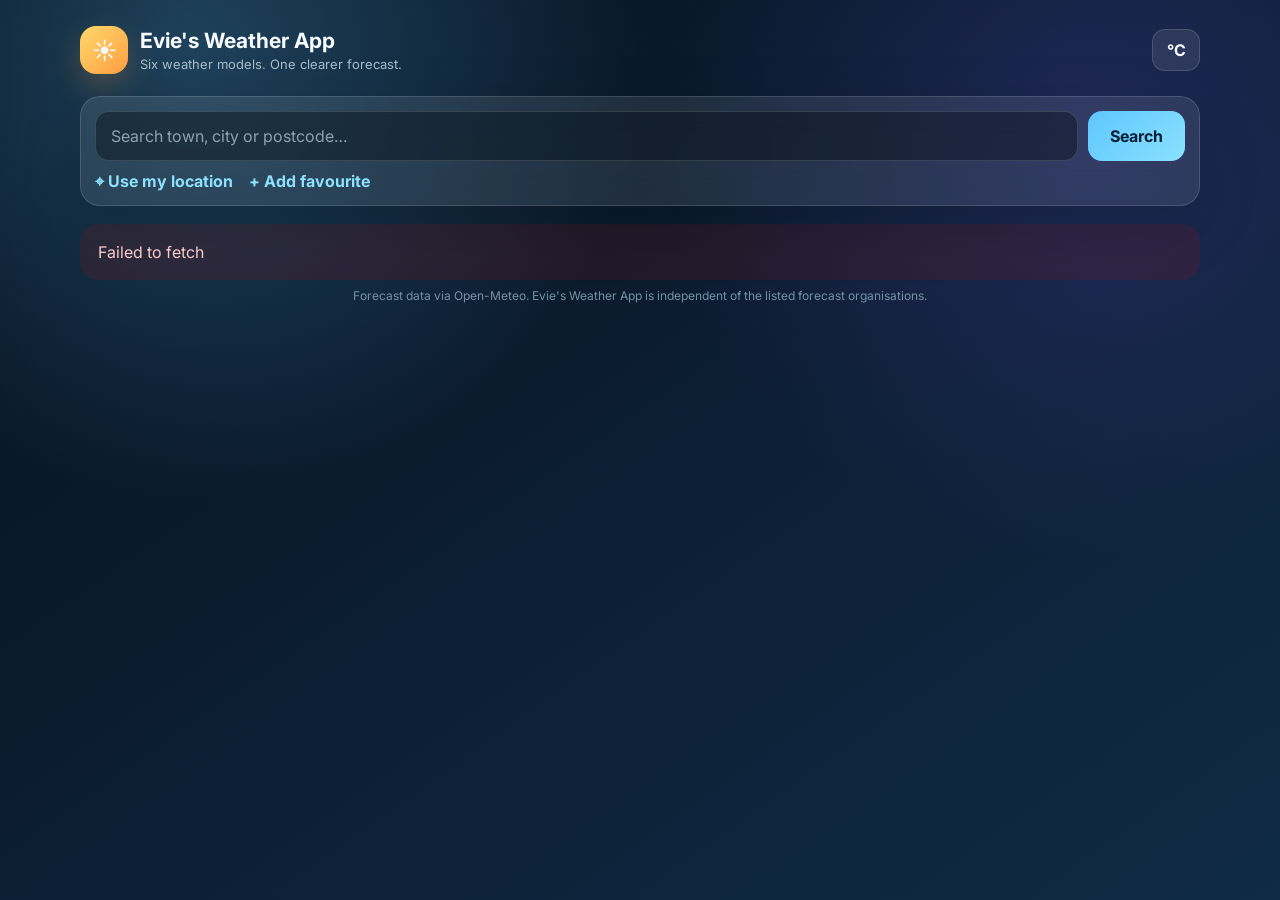
==== commit 6a7e7a36: "Rename app to Evie's Weather App" ====
--- a/index.html
+++ b/index.html
@@ -4,7 +4,7 @@
   <meta charset="UTF-8" />
   <meta name="viewport" content="width=device-width, initial-scale=1.0" />
   <meta name="theme-color" content="#07111f" />
-  <title>Evie&apos;s Weather Forecasting App</title>
+  <title>Evie&apos;s Weather App</title>
   <link rel="preconnect" href="https://fonts.googleapis.com">
   <link rel="preconnect" href="https://fonts.gstatic.com" crossorigin>
   <link href="https://fonts.googleapis.com/css2?family=Inter:wght@400;500;600;700;800&display=swap" rel="stylesheet">
@@ -13,13 +13,14 @@
   <link rel="stylesheet" href="rosie-upgrade.css?v=20260829-2" />
   <link rel="stylesheet" href="weather-effects.css?v=20260829-4" />
   <link rel="stylesheet" href="radar-link.css?v=20260830-1" />
+  <link rel="stylesheet" href="word-game-link.css?v=20260830-1" />
 </head>
 <body>
   <div class="app-shell">
     <header class="topbar">
       <div class="brand">
         <div class="brand-mark">☀</div>
-        <div><h1>Evie&apos;s Weather Forecasting App</h1><p>Six weather models. One clearer forecast.</p></div>
+        <div><h1>Evie&apos;s Weather App</h1><p>Six weather models. One clearer forecast.</p></div>
       </div>
       <button id="unitBtn" class="unit-btn" aria-label="Toggle temperature unit">°C</button>
     </header>
@@ -122,10 +123,17 @@
           <div id="accuracyIndex" class="accuracy-index"></div>
           <p id="accuracyNote" class="explain">Calculating local forecast accuracy…</p>
         </section>
+
+        <div class="word-game-launch">
+          <a href="word-game.html" aria-label="Play Evie's Daily Word Game">
+            <span class="game-copy"><span class="game-icon">🔤</span><span><strong>Play Evie&apos;s Daily Word Game</strong><small>Five letters. Six attempts. A new puzzle every day.</small></span></span>
+            <span class="arrow">→</span>
+          </a>
+        </div>
       </section>
     </main>
 
-    <footer>Forecast data via Open-Meteo. Evie&apos;s Weather Forecasting App is independent of the listed forecast organisations.</footer>
+    <footer>Forecast data via Open-Meteo. Evie&apos;s Weather App is independent of the listed forecast organisations.</footer>
   </div>
   <script src="uv-fix.js?v=20260829-2"></script>
   <script src="app.js"></script>
@@ -138,6 +146,5 @@
   <script src="location-features.js?v=20260829-1"></script>
   <script src="radar-link.js?v=20260830-1"></script>
   <script src="now-model-comparison.js?v=20260830-1"></script>
-  <script src="auto-refresh.js"></script>
 </body>
 </html>
--- a/word-game-link.css
+++ b/word-game-link.css
@@ -0,0 +1 @@
+.word-game-launch{margin-top:20px;padding:0 0 4px}.word-game-launch a{display:flex;align-items:center;justify-content:space-between;gap:18px;padding:18px 20px;border-radius:18px;text-decoration:none;color:#eff9ff;background:linear-gradient(135deg,rgba(94,199,255,.16),rgba(255,255,255,.06));border:1px solid rgba(94,199,255,.24);box-shadow:0 14px 36px rgba(0,0,0,.16);transition:transform .18s ease,border-color .18s ease,background .18s ease}.word-game-launch a:hover{transform:translateY(-1px);border-color:rgba(94,199,255,.5);background:linear-gradient(135deg,rgba(94,199,255,.22),rgba(255,255,255,.07))}.word-game-launch .game-copy{display:flex;align-items:center;gap:14px}.word-game-launch .game-icon{width:48px;height:48px;border-radius:14px;display:grid;place-items:center;background:rgba(94,199,255,.14);font-size:24px}.word-game-launch strong{display:block;font-size:16px}.word-game-launch small{display:block;color:var(--muted);margin-top:3px}.word-game-launch .arrow{font-size:24px;color:var(--accent2)}@media(max-width:760px){.word-game-launch{margin-top:14px}.word-game-launch a{padding:15px 14px}.word-game-launch .game-icon{width:42px;height:42px}.word-game-launch strong{font-size:14px}.word-game-launch small{font-size:11px}.word-game-launch .arrow{font-size:20px}}
